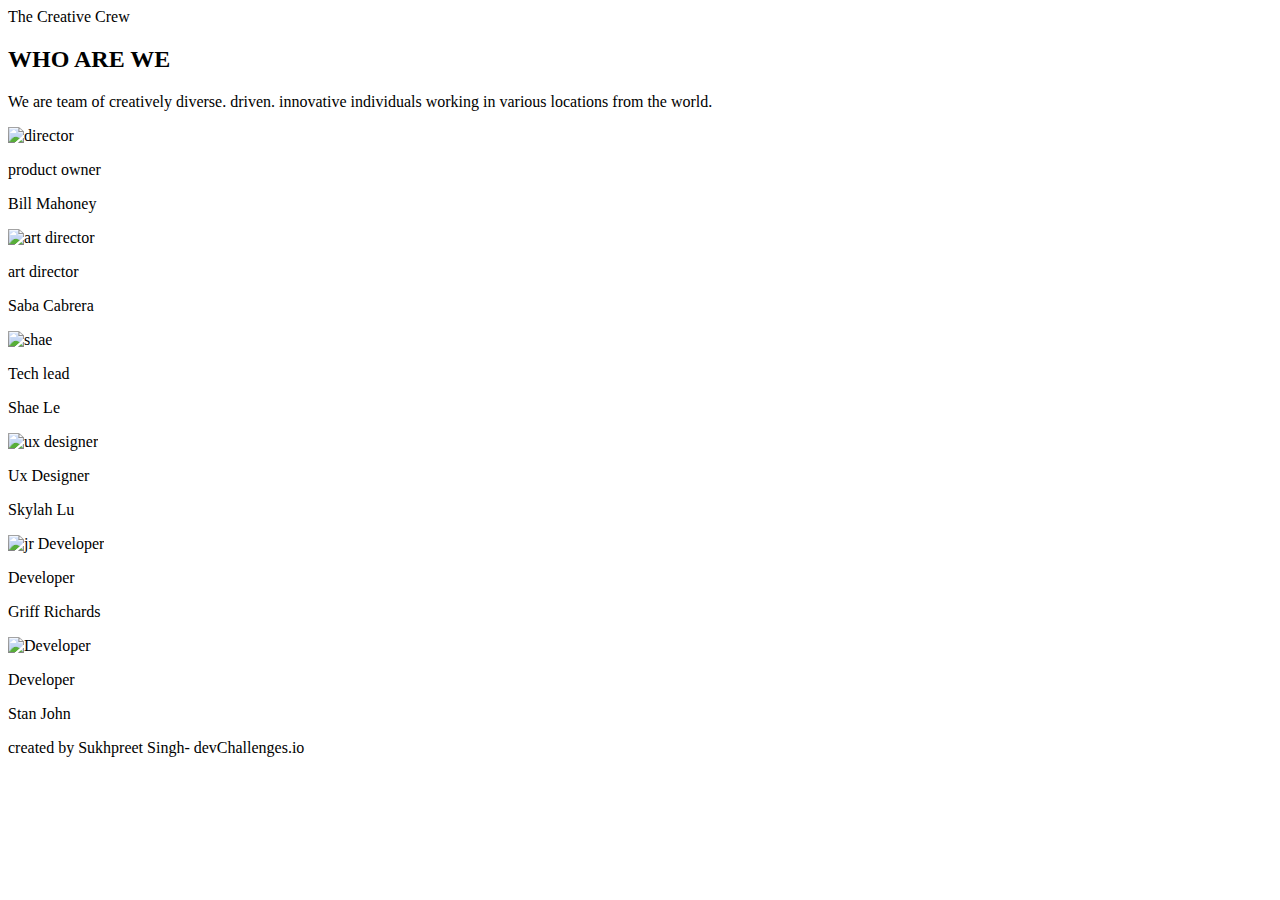
==== index.html @ 215f5dd8 "first commit" ====
<!DOCTYPE html>
<html lang="en">

<head>
    <meta charset="UTF-8">
    <meta name="viewport" content="width=device-width, initial-scale=1.0">
    <title>Myteam page</title>
    <link rel="stylesheet" href="team.css">
    <link rel="icon" href="devchallenges.png" />
    <link rel="shortcut icon" type="image/x-icon" href="https://devchallenges.io/" />
    <link href="https://fonts.googleapis.com/css2?family=Poppins:wght@400;500&display=swap" rel="stylesheet" />

</head>

<body>
  
    <div class="container">
        <div class="content-container">
            <div class="box">
                <div class="header">The Creative Crew</div>
                <div class="text">
                <h2>WHO ARE WE</h2>
                <p>We are team of creatively diverse. driven. innovative individuals working in various locations from
                    the world.</p>
                </div>
            </div>


            <!-- first row images  -->
    <div class="img1">
        <div class="card">
            <div class="sub-card">
                <img src="my-team-page-master/my-team-page-master/photo1.png" alt="director">
                <p class="role">product owner</p>
            </div>
            <p>Bill Mahoney</p>
        </div>

        <div class="card">
            <div class="sub-card">
                <img src="my-team-page-master/my-team-page-master/photo2.png" alt="art director">
                <p class="role">art director</p>
            </div>
            <p>Saba Cabrera</p>
        </div>
        <div class="card">
            <div class="sub-card">
                <img src="my-team-page-master/my-team-page-master/photo3.png" alt="shae">
                <p class="role">Tech lead</p>
            </div>
            <p>Shae Le</p>
        </div>
    </div>

    <!-- 2nd row images  -->

    <div class="row2">
        <div class="card">
            <div class="sub-card">
                <img src="my-team-page-master/my-team-page-master/photo4.png" alt="ux designer">
                <p class="role">Ux Designer</p>
            </div>
            <p>Skylah Lu</p>
        </div>
            <div class="card">
                <div class="sub-card">
                    <img src="my-team-page-master/my-team-page-master/photo5.png" alt="jr Developer">
                 <p class="role">Developer</p>
                </div>
                <p>Griff Richards</p> 
        </div>
        <div class="card">
            <div class="sub-card">
                <img src="my-team-page-master/my-team-page-master/photo6.png" alt="Developer">
                <p class="role">Developer</p>
            </div>
            <p>Stan John</p>
        </div>
    </div>

    <footer>
          created by Sukhpreet Singh- devChallenges.io
      </footer>

</div>
</div>

</body>

</html>
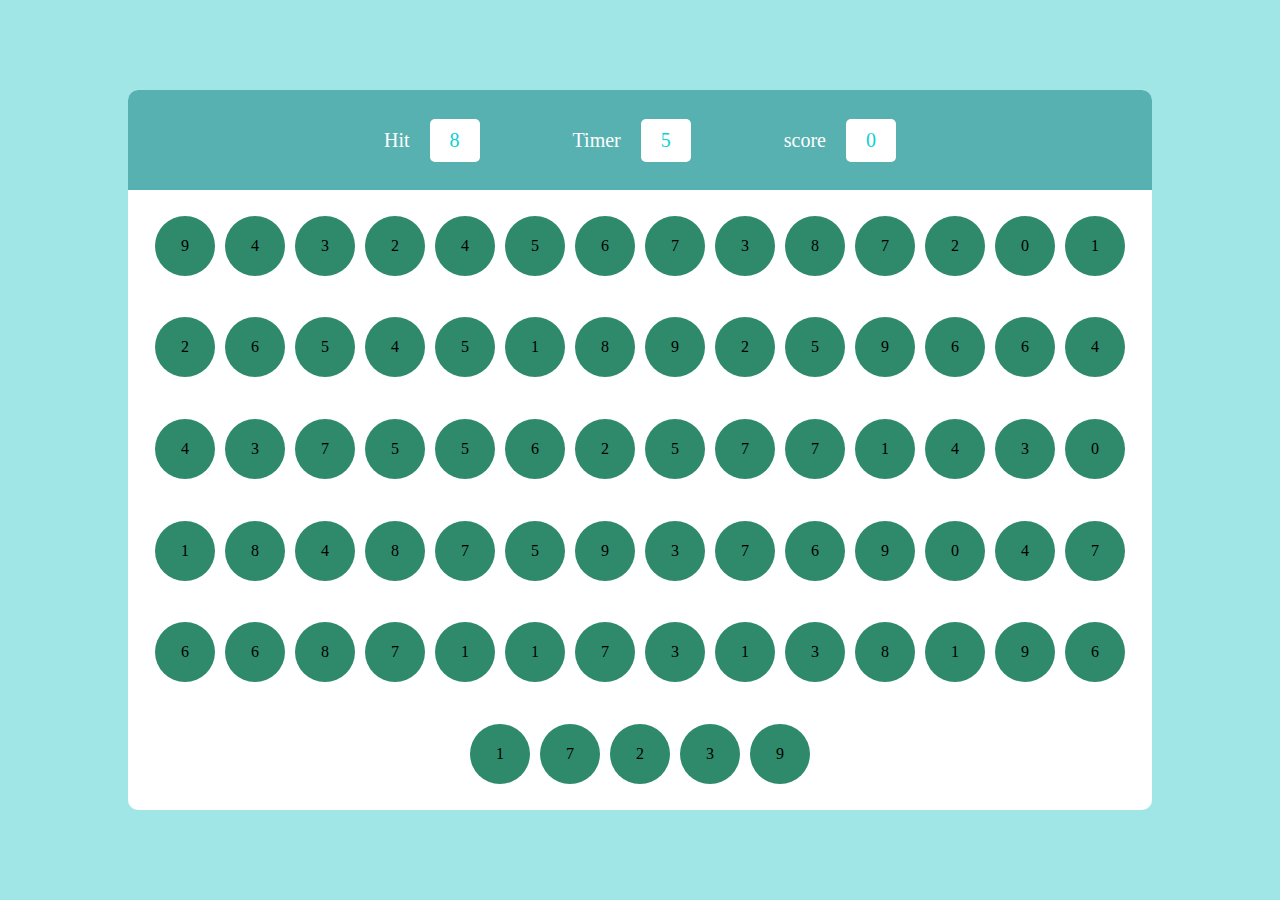
==== commit 7a651c16: "sukhman" ====
--- a/index.html
+++ b/index.html
@@ -1,90 +1,49 @@
 <!DOCTYPE html>
 <html lang="en">
-
 <head>
     <meta charset="UTF-8">
     <meta name="viewport" content="width=device-width, initial-scale=1.0">
-    <title>Myteam page</title>
-    <link rel="stylesheet" href="team.css">
-    <link rel="icon" href="devchallenges.png" />
-    <link rel="shortcut icon" type="image/x-icon" href="https://devchallenges.io/" />
-    <link href="https://fonts.googleapis.com/css2?family=Poppins:wght@400;500&display=swap" rel="stylesheet" />
+    <title>bubble game</title>
+    <!-- <script src="d1.js"></script> -->
+    <!-- <script src="advancejsx.js"></script> -->
+    
 
+    
+    <link rel="stylesheet" href="stylejs.css">
+    
 </head>
 
-<body>
-  
-    <div class="container">
-        <div class="content-container">
-            <div class="box">
-                <div class="header">The Creative Crew</div>
-                <div class="text">
-                <h2>WHO ARE WE</h2>
-                <p>We are team of creatively diverse. driven. innovative individuals working in various locations from
-                    the world.</p>
+<body> 
+    
+    <div id="main">
+        <div id="panel">
+            <div id="toppanel">
+                <div class="elmnt">
+                    <h2>Hit</h2>
+
+                    <div id="hitvalue" class="box">5</div>
+
                 </div>
-            </div>
+                <div class="elmnt">
+                    <h2>Timer</h2>
+                    
+                    <div id="timeval" class="box">5</div>
 
-
-            <!-- first row images  -->
-    <div class="img1">
-        <div class="card">
-            <div class="sub-card">
-                <img src="my-team-page-master/my-team-page-master/photo1.png" alt="director">
-                <p class="role">product owner</p>
-            </div>
-            <p>Bill Mahoney</p>
+                </div>
+                <div class="elmnt">
+                    <h2>score</h2>
+                    
+                    <div id="scoreval" class="box">0</div>
+                    
+                </div>
+                </div>
+           <div id="btmpanel">
+           </div>
         </div>
-
-        <div class="card">
-            <div class="sub-card">
-                <img src="my-team-page-master/my-team-page-master/photo2.png" alt="art director">
-                <p class="role">art director</p>
-            </div>
-            <p>Saba Cabrera</p>
-        </div>
-        <div class="card">
-            <div class="sub-card">
-                <img src="my-team-page-master/my-team-page-master/photo3.png" alt="shae">
-                <p class="role">Tech lead</p>
-            </div>
-            <p>Shae Le</p>
-        </div>
+        
     </div>
-
-    <!-- 2nd row images  -->
-
-    <div class="row2">
-        <div class="card">
-            <div class="sub-card">
-                <img src="my-team-page-master/my-team-page-master/photo4.png" alt="ux designer">
-                <p class="role">Ux Designer</p>
-            </div>
-            <p>Skylah Lu</p>
-        </div>
-            <div class="card">
-                <div class="sub-card">
-                    <img src="my-team-page-master/my-team-page-master/photo5.png" alt="jr Developer">
-                 <p class="role">Developer</p>
-                </div>
-                <p>Griff Richards</p> 
-        </div>
-        <div class="card">
-            <div class="sub-card">
-                <img src="my-team-page-master/my-team-page-master/photo6.png" alt="Developer">
-                <p class="role">Developer</p>
-            </div>
-            <p>Stan John</p>
-        </div>
-    </div>
-
-    <footer>
-          created by Sukhpreet Singh- devChallenges.io
-      </footer>
-
-</div>
-</div>
-
+     
+    <script src="advancejsxproj.js"></script>
+    
 </body>
-
 </html>--- a/stylejs.css
+++ b/stylejs.css
@@ -0,0 +1,104 @@
+/* h1{
+    font-family: 'Courier New', Courier, monospace;
+    font-size: 50px;
+    font-weight: 700;
+    background-color: beige;
+} */
+
+
+*{
+    margin: 0;
+    padding: 0;
+    box-sizing: border-box;
+    font-family: Georgia, 'Times New Roman', Times, seri;
+}
+
+html,body{
+    height: 100%;
+    width: 100%;
+    
+}
+
+#main{
+    display: flex;
+    align-items: center;
+    justify-content: center;
+    width: 100%;
+    height: 100%;
+    background-color: rgb(161, 230, 230);
+}
+
+#panel{
+    overflow: hidden;
+    width: 80%;
+    height: 80%;
+    background-color: #fff;
+    border-radius: 10px;
+}
+
+
+#toppanel{
+    display: flex;
+    padding: 0px 25%; 
+    color: #fff;
+    align-items: center;
+    justify-content: space-between;
+    width: 100%;
+    height: 100px;
+    background-color: rgb(87, 177, 177);
+}
+
+
+.elmnt{
+   
+    display: flex;
+    align-items: center;
+    gap: 20px;
+    /* background-color: rebeccapurple; */
+    
+
+}
+
+.elmnt h2{
+    font-weight: 500;
+    font-size: 20px;
+}
+
+.box{
+    font-weight: 500;
+    font-size: 20px;
+    color: rgb(12, 209, 209);
+    padding: 10px 20px;
+    border-radius: 5px;
+    background-color: #fff;
+}
+
+
+#btmpanel{
+   display: flex;
+   gap: 10px;
+   flex-wrap: wrap;
+   align-items: center;
+   justify-content: center;
+   width: 100%;
+   height: calc(100% - 100px);
+   padding: 10px;   
+   
+
+}
+
+.bubble{
+    display: flex;
+    align-items: center;
+    justify-content: center;
+    width: 60px;
+    height: 60px;
+    background-color:rgb(47, 138, 108);
+    border-radius: 50%;
+    font-weight: 500;
+    
+}
+
+.bubble:hover{
+    background-color: aquamarine;
+}